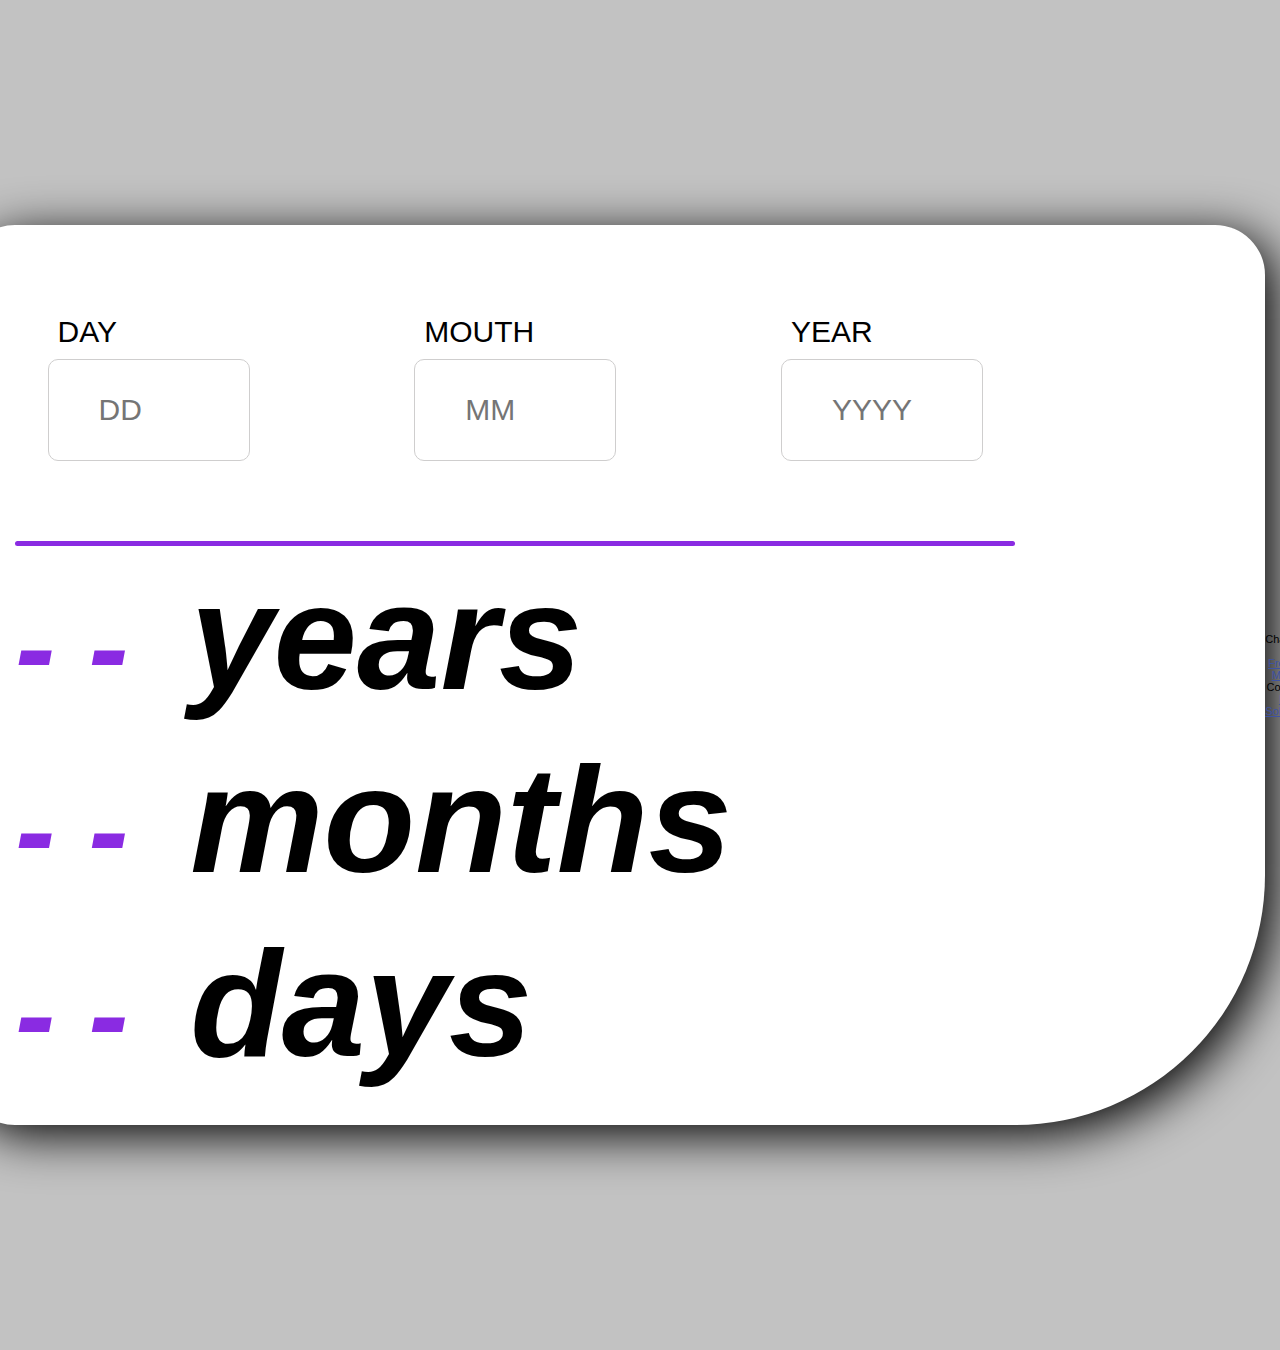
==== age-calculator-app-main/index.html @ 1972805c "Projeto CoDe 1- Somente Html e Css" ====
<!DOCTYPE html>
<html lang="en">
<head>
  <meta charset="UTF-8">
  <meta name="viewport" content="width=device-width, initial-scale=1.0"> <!-- displays site properly based on user's device -->

  <link rel="icon" type="image/png" sizes="32x32" href="./assets/images/favicon-32x32.png">
  
  <title>Frontend Mentor | Age calculator app</title>

  <!-- Feel free to remove these styles or customise in your own stylesheet 👍 -->
  <style>
    .attribution { font-size: 11px; text-align: center; }
    .attribution a { color: hsl(228, 45%, 44%); }
  </style>
  <link rel="stylesheet" href="style.css">
</head>


<body>
  <main >
      <section class="conteiner-calendario">
        <div class="calendario-setor1,2">
          <div class="setor-1">

            <div class="resposta">
            <label for="Day">DAY</label>
            <input type="number" id="Day" required placeholder="DD">
            </div>
            <div class="resposta">
            <label for="Mouth">MOUTH</label>
            <input type="number" id="Mouth" required placeholder="MM">
            </div>
            <div class="resposta">
            <label for="year">YEAR</label>
            <input type="number" id="year" required placeholder="YYYY">
            </div>
          </div>
          <div class="divisao"></div>

          <div class="setor-2">
            <div>
              <p><strong>- -</strong> years</p>
            </div>
            <div>
              <p><strong>- -</strong> months</p>
            </div>
            <div>
              <p><strong>- -</strong> days</p>
            </div>
        </div>
        </div>
      </section>
  </main>
  
  <footer>
    <div class="attribution">
      Challenge by <a href="https://www.frontendmentor.io?ref=challenge" target="_blank">Frontend Mentor</a>. 
      Coded by <a href="#">Kaio Soledade</a>.
    </div>
  </footer>
</body>
</html>
---- age-calculator-app-main/style.css ----
body{
    margin: 0;
    padding: 0;
    box-sizing: border-box;
    display: flex;
    justify-content: center;
    align-items: center;
    height: 150vh ;
    background-color: rgb(194, 194, 194);
    font-family: 'Poppins', sans-serif;
}
main{
    display: block;
}
.conteiner-calendario{
    border: 2px ;
    border-radius: 50px;
    border-bottom-right-radius: 250px;

    background-color: white;

    width: 1300px;
    height: 900px;

    display: flex;

    box-shadow: 10px 10px 50px rgb(0, 0, 0);



}

.resposta{

    margin: 60px 20px;
}

.resposta label{
    font-size: 30px;
    display: block;

    width: 100px;
    padding: 10px 10px;


}

.resposta input{
    border: 1.5px solid rgb(207, 206, 206);
    border-radius: 10px;
    width: 100px;
    height: 100px ;
    font-size: 30px;
    padding: 0 50px;
}

.setor-1{
    display: flex;
    justify-content: space-around;

    width: 1100px;
    margin: 20px 0;
}

.divisao{
    width: 1000px;
    height: 5px;


    border-radius: 20px ;
    background-color: blueviolet ;
    margin: 0 auto;
}

img{
    display: flex;
    justify-content: end;
}

.setor-2 {
    width: 1100px;
    height: 550px ;

    display: flex;
    flex-direction: column;
    justify-content: space-around;
    
}

.setor-2 p{
    color: black;
    font-size: 150px;
    font-weight: 800;
    font-style: italic;



    margin: 10px 0 10px 30px;
    display: inline; 
}

.setor-2 strong{
    color: blueviolet;
    display: inline;
    font-weight: 800;
    font-size: 120px;

    margin: 0 20px;
}
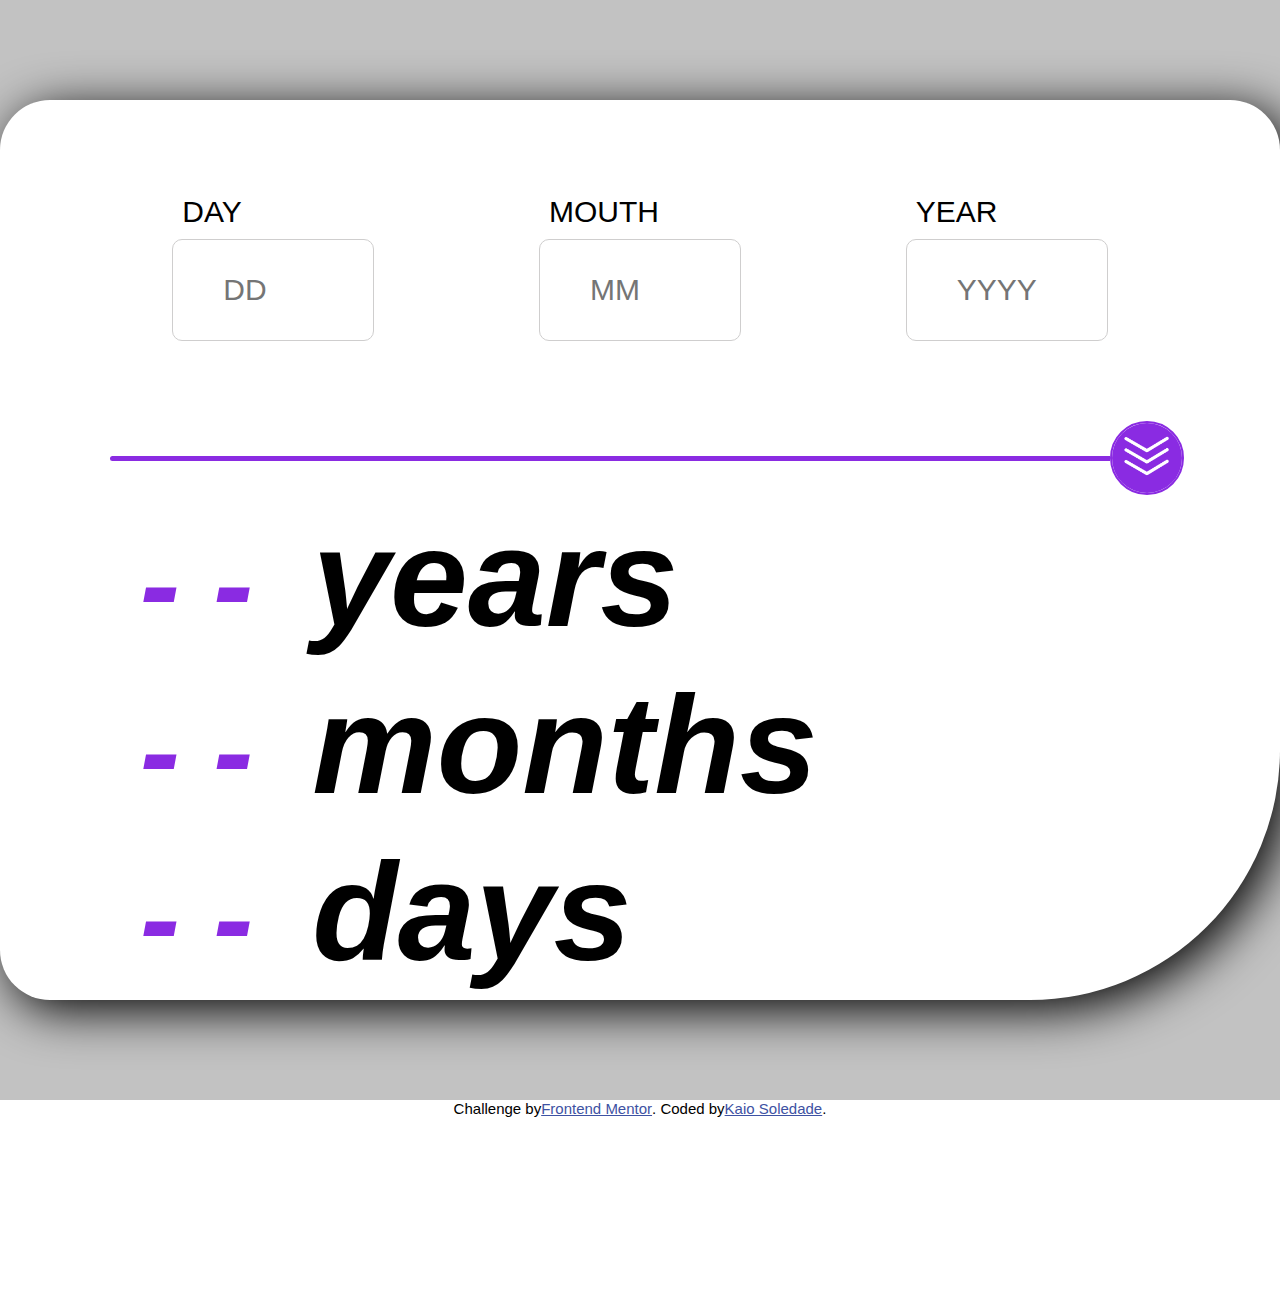
==== commit 61d8f4d2: "Projeto CoDe 1 - Calendario Personalizado" ====
--- a/age-calculator-app-main/index.html
+++ b/age-calculator-app-main/index.html
@@ -36,7 +36,9 @@
             <input type="number" id="year" required placeholder="YYYY">
             </div>
           </div>
-          <div class="divisao"></div>
+          <div class="submeter">
+            <div class="divisao"></div><input type="image" src="seta-para-baixo.png" class="botao"></button>
+          </div>
 
           <div class="setor-2">
             <div>
--- a/age-calculator-app-main/style.css
+++ b/age-calculator-app-main/style.css
@@ -2,17 +2,22 @@
     margin: 0;
     padding: 0;
     box-sizing: border-box;
-    display: flex;
-    justify-content: center;
-    align-items: center;
-    height: 150vh ;
+
     background-color: rgb(194, 194, 194);
     font-family: 'Poppins', sans-serif;
 }
 main{
-    display: block;
+    display: flex;
+    justify-content: center;
+    align-items: center;
+    height: 1100px;
+    background-image: url(https://cdn.discordapp.com/attachments/1089332210689134722/1089364789857357965/hum_sakura_tree_in_landscape_with_leaf_flying_and_forest_backgr_6eb71ee4-3a00-47f9-86f5-d6be5153c220.png);
+    background-attachment: fixed;
+    background-repeat: no-repeat;
+    background-size:cover ;
 }
 .conteiner-calendario{
+
     border: 2px ;
     border-radius: 50px;
     border-bottom-right-radius: 250px;
@@ -23,6 +28,8 @@
     height: 900px;
 
     display: flex;
+    justify-content: center;
+    align-items: center;
 
     box-shadow: 10px 10px 50px rgb(0, 0, 0);
 
@@ -67,19 +74,47 @@
     height: 5px;
 
 
-    border-radius: 20px ;
+    border-top-left-radius: 20px ;
+    border-bottom-left-radius: 20px ;
     background-color: blueviolet ;
-    margin: 0 auto;
+    margin: 0 0 0 20px;
+}
+.submeter{
+    display: flex;
+    align-items: center;
+    
+
+}
+.submeter input{
+    width: 70px;
+    height: 70px;
+    border-radius: 50%;
+    border: 2px solid blueviolet;
+    text-indent: -9999px;
+}
+.submeter input:hover{
+    animation: shake 0.5s;
+
 }
 
-img{
-    display: flex;
-    justify-content: end;
+@keyframes shake {
+    10% {
+        transform: rotate(15deg);
+    }
+    20% {
+        transform: rotate(-15deg);
+    }
+    30% {
+        transform: rotate(15deg);
+    }
+    40% {
+        transform: rotate(-15deg);
+    }
+
 }
-
 .setor-2 {
     width: 1100px;
-    height: 550px ;
+    height: 500px ;
 
     display: flex;
     flex-direction: column;
@@ -87,9 +122,14 @@
     
 }
 
+img{
+    width: 70px;
+    border-radius: 50%;
+}
+
 .setor-2 p{
     color: black;
-    font-size: 150px;
+    font-size: 140px;
     font-weight: 800;
     font-style: italic;
 
@@ -100,7 +140,7 @@
 }
 
 .setor-2 strong{
-    color: blueviolet;
+    color: #8a2be2;
     display: inline;
     font-weight: 800;
     font-size: 120px;
@@ -108,5 +148,19 @@
     margin: 0 20px;
 }
 
+footer{
+    background-color: white;
+    height: 200px;
+    width: 100%;
+
+}
+
+footer .attribution{
+    font-size: 15px;
+    display: flex;
+
+    justify-content: center;
+    align-items: center;
+}
 
 
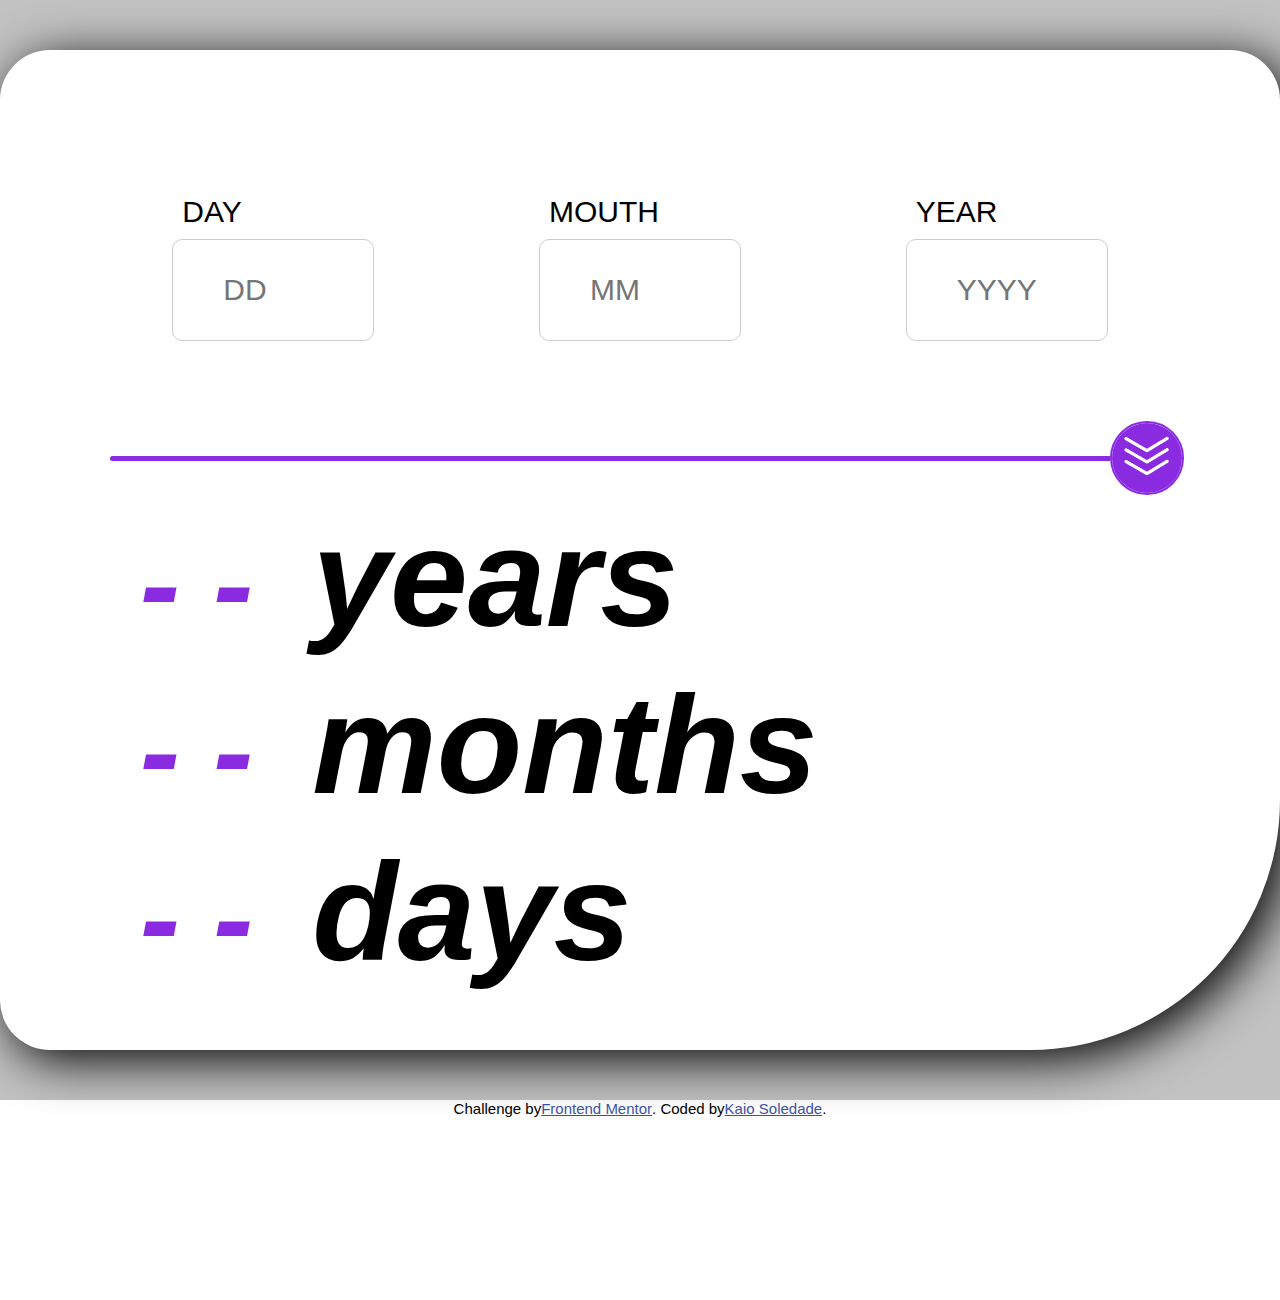
==== commit 586ea996: "adição de JS para imprimir infomação" ====
--- a/age-calculator-app-main/index.html
+++ b/age-calculator-app-main/index.html
@@ -25,34 +25,51 @@
 
             <div class="resposta">
             <label for="Day">DAY</label>
-            <input type="number" id="Day" required placeholder="DD">
+            <input type="number" id="Day" class="dias" required placeholder="DD">
             </div>
             <div class="resposta">
             <label for="Mouth">MOUTH</label>
-            <input type="number" id="Mouth" required placeholder="MM">
+            <input type="number" id="Mouth" class="meses" required placeholder="MM">
             </div>
             <div class="resposta">
             <label for="year">YEAR</label>
-            <input type="number" id="year" required placeholder="YYYY">
+            <input type="number" id="year" class="anos" required placeholder="YYYY">
             </div>
           </div>
           <div class="submeter">
-            <div class="divisao"></div><input type="image" src="seta-para-baixo.png" class="botao"></button>
+            <div class="divisao"></div><input type="image" src="seta-para-baixo.png" class="botao" onclick="submeter()"></button>
           </div>
 
           <div class="setor-2">
             <div>
-              <p><strong>- -</strong> years</p>
+              <p><strong class="imprimir1">- -</strong> years</p>
             </div>
             <div>
-              <p><strong>- -</strong> months</p>
+              <p><strong class="imprimir2">- -</strong> months</p>
             </div>
             <div>
-              <p><strong>- -</strong> days</p>
+              <p><strong class="imprimir3">- -</strong> days</p>
             </div>
         </div>
         </div>
       </section>
+      <script>
+
+ function submeter(){
+    var n1 = window.document.querySelector('#Day')
+    var n2 = window.document.querySelector('.meses')
+    var n3 = window.document.querySelector('.anos')
+
+  
+
+    document.querySelector('.imprimir1').innerHTML = n1.value
+    document.querySelector('.imprimir2').innerHTML = n2.value
+    document.querySelector('.imprimir3').innerHTML = n3.value
+
+
+}
+
+      </script>
   </main>
   
   <footer>
--- a/age-calculator-app-main/style.css
+++ b/age-calculator-app-main/style.css
@@ -25,7 +25,7 @@
     background-color: white;
 
     width: 1300px;
-    height: 900px;
+    height: 1000px;
 
     display: flex;
     justify-content: center;
